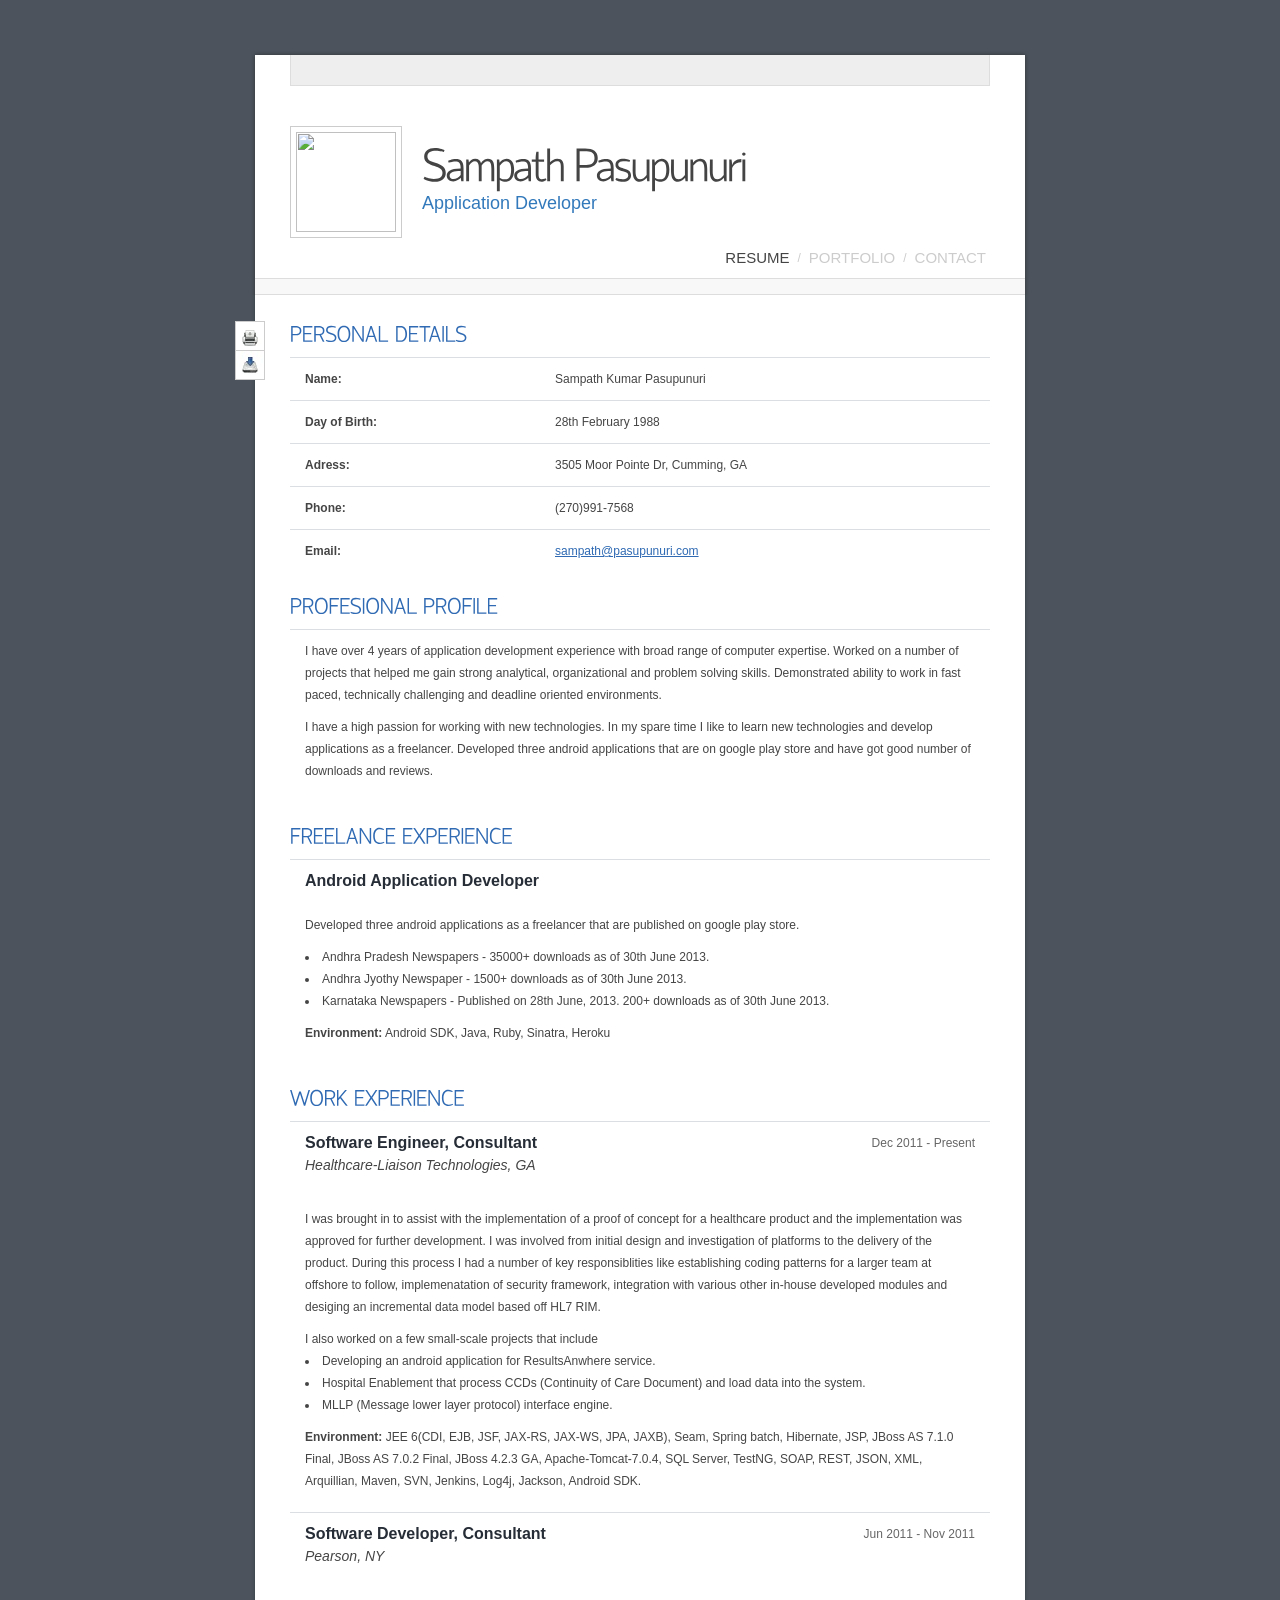
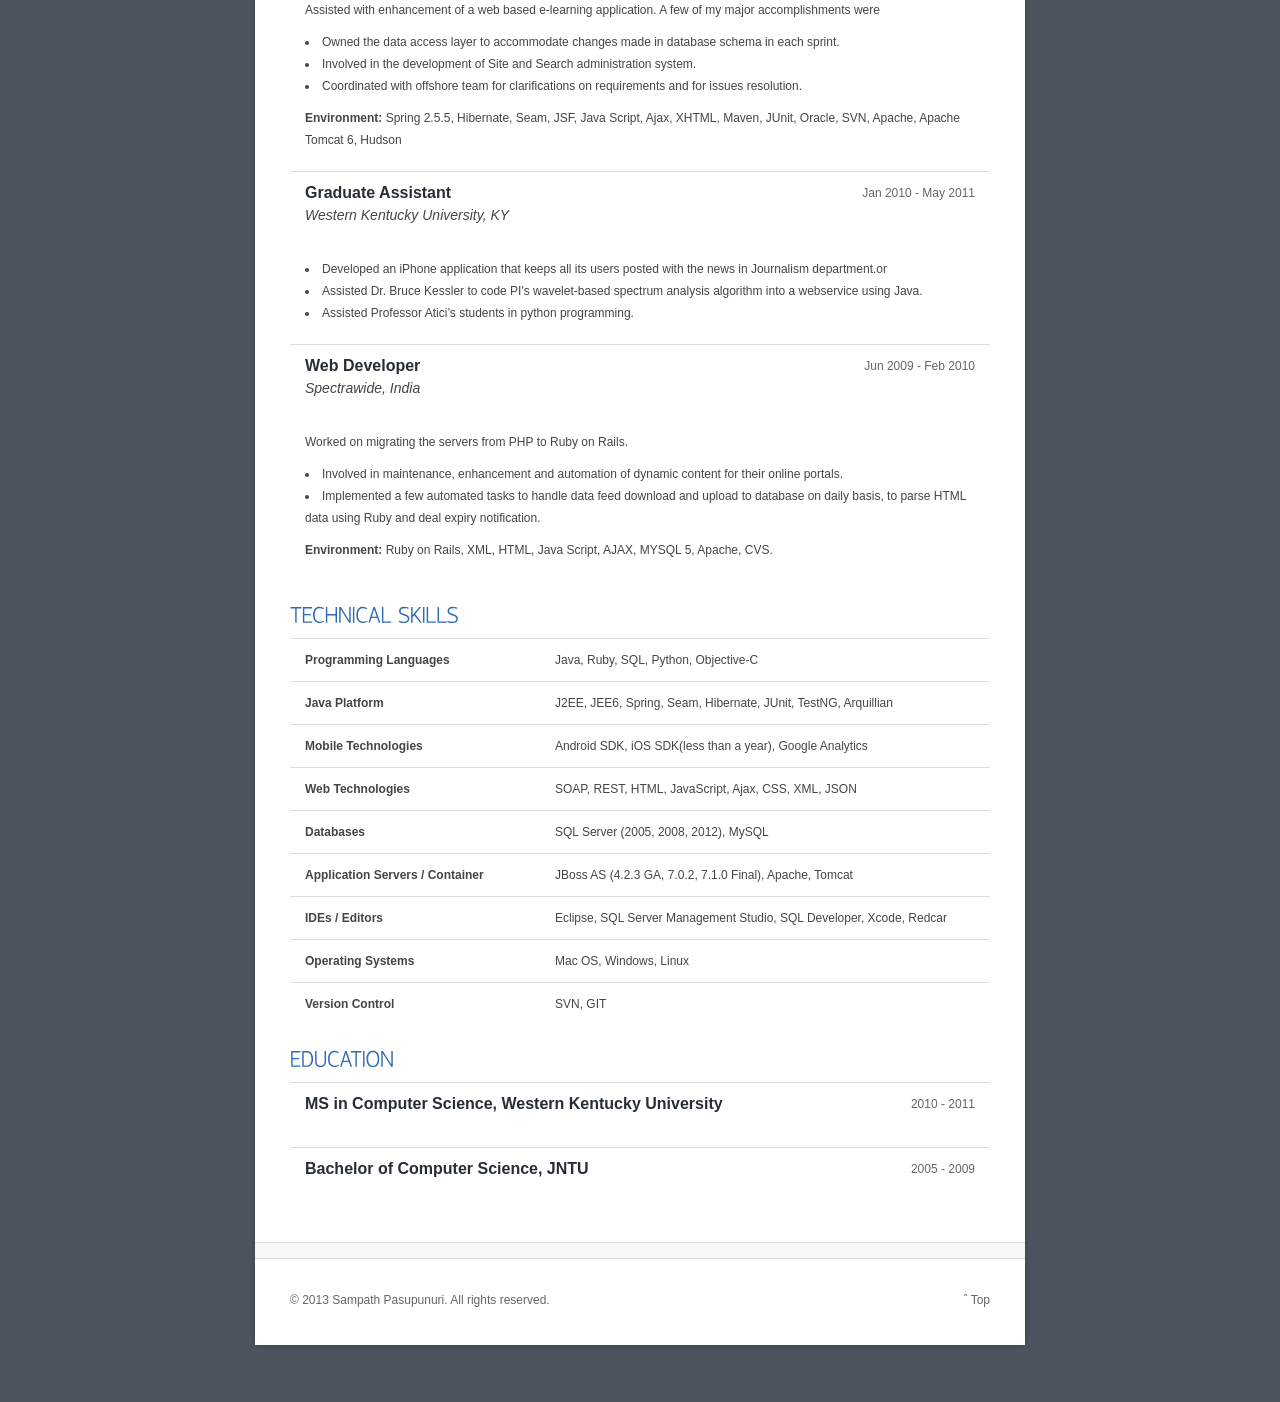
==== public/index.html @ 7085041e "init" ====
<!DOCTYPE html PUBLIC "-//W3C//DTD XHTML 1.0 Transitional//EN" "http://www.w3.org/TR/xhtml1/DTD/xhtml1-transitional.dtd">
<html xmlns="http://www.w3.org/1999/xhtml">
<head>

	<title>Sampath Pasupunuri</title>
	
	<meta http-equiv="Content-Type" content="text/html; charset=utf-8" />
	
	<meta name="description" content=" ... add description here ... " />
	<meta name="keywords" content=" ... add keywords here ... " />
	
	<meta http-equiv="X-UA-Compatible" content="IE=EmulateIE7" />
	
	<!-- //////// Favicon ////////  -->
	<link rel="shortcut icon" type="image/x-icon" href="favicon.ico"  />
	
	<!-- //////// Css StyleSheets ////////  -->
	<link href="_layout/style.css"       rel="stylesheet" type="text/css" media="all"   />
	<link href="_layout/style-print.css" rel="stylesheet" type="text/css" media="print" />
	
	<!-- //////// jQuery ////////  -->
	<script src="_layout/js/jquery-1.4.2.min.js" type="text/javascript"></script>
	
	<!-- //////// DD_belatedPNG - Png Fix for IE ////////  -->
	<!--[if IE 6 ]>
		<script type="text/javascript" src="_layout/js/DD_belatedPNG_0.0.7a-min.js"></script>
		<script type="text/javascript">
			DD_belatedPNG.fix('#header,#content,#footer');
		</script>
	<![endif]-->
	
	<!-- //////// Cufon Font Replacement ////////  -->
	<script type="text/javascript" src="_layout/js/cufon/cufon-yui.js"></script>
	<script type="text/javascript" src="_layout/js/cufon/hattori_hanzo.font.js"></script>

	<!-- //////// Tipsy - custom Tooltips ////////  -->
	<link rel="stylesheet" type="text/css" href="_layout/js/tipsy/css.tipsy.css" />
	<script type="text/javascript" src="_layout/js/tipsy/jquery.tipsy.js"></script>

	<!-- //////// PrettyPhoto ////////  -->
	<link rel="stylesheet" type="text/css" href="_layout/js/prettyphoto/css.prettyPhoto.css" />
	<script type="text/javascript" src="_layout/js/prettyphoto/jquery.prettyPhoto.js"></script>
	
	<!-- //////// Customs JS  ////////  -->	
	<script type="text/javascript">
	/* <![CDATA[ */	                                         
		$(document).ready(function(){
		
			// font replacement
			if ( ! ( $.browser.msie && ($.browser.version == 6) ) )
			{ 	
				$("h1#name").css({'font-size':'46px', 'padding-top':'20px' , 'margin-bottom':'0px' });
				Cufon.replace('#portfolio h2, h2.cv-section-name, h1#name'); // using cufon with IE6 breaks the layout in some cases
				
			}	
			
			// tooltips
			$('.tip').tipsy({gravity: 'e'});	//  apply class .tip to any <a> tag to make it's  title be displayed like a tooltip
			
			// lightbox
			$("a[rel^='prettyPhoto']").prettyPhoto({
				theme: 'light_square',
				hideflash: false, 		// Hides all the flash object on a page, set to TRUE if flash appears over prettyPhoto
				wmode: 'opaque', 		// Set the flash wmode attribute
				autoplay: true, 		// Automatically start videos: True/False
				modal: false 			// If set to true, only the close button will close the window
			});
		
		});
	/* ]]> */			
	</script> 
	
</head>
<body>
	
	<noscript>
		<link href="_layout/nojs.css" rel="stylesheet" type="text/css" media="all" />
		<div id="nojs">JavaScript seems to be Disabled! This website works best with JavaScript enabled.</div>
	</noscript>
	
	<div id="wrap">
	
		<div id="header">
			
			<div id="block-top"></div>
			
			<div id="personal-info" class="fixed">
			
				<a id="picture-of-you" href="_content/big-profile.jpg" title="Sampath" rel="prettyPhoto">
					<img src="_content/profile.png" width="100" height="100" alt="" />
				</a>
				
				<h1 id="name">Sampath Pasupunuri</h1>
				<h2 id="what-you-do">Application Developer</h2>
				
			</div><!-- end #personal-info -->
					
			<ul id="nav" class="fixed">
				<li><a href="index.html" class="active">Resume</a></li>
				<li>/</li>
				<li><a href="portfolio.html">Portfolio</a></li>
				<li>/</li>
				<li><a href="contact.html">Contact</a></li>
			</ul><!-- end #nav -->

			<div class="divider"></div>
			
		</div><!-- end #header -->
		
		<div id="content" class="fixed">
		<!-- ////////////////////////////////////////////////////////////////////////////////////// -->

			<div id="cv-1">
			
				<!-- // PERSONAL DETAILS     ////////////////////////////////////////////////////// -->
				<div class="cv-section col-1 fixed">
				
					<h2 class="cv-section-name">Personal Details</h2>
					
					<ul class="cv-section-items">
						
						<li class="cv-item">
							<span class="topic">Name:</span>         
							Sampath Kumar Pasupunuri
						</li>
						<li class="cv-item">
							<span class="topic">Day of Birth:</span>
							28th February 1988
						</li>
						<li class="cv-item">
							<span class="topic">Adress:</span>
							3505 Moor Pointe Dr, Cumming, GA
						</li>
						<li class="cv-item">
							<span class="topic">Phone:</span>
							(270)991-7568
						</li>
						<li class="cv-item">
							<span class="topic">Email:</span>
							<a href="mailto:sampath@pasupunuri.com">sampath@pasupunuri.com</a>
						</li>
							
					</ul><!-- end .cv-section-items -->

				</div><!-- end .cv-section -->
				
				<!-- // PROFESIONAL PROFILE  ////////////////////////////////////////////////////// -->
				<div class="cv-section col-1 fixed">
				
					<h2 class="cv-section-name">Profesional Profile</h2>
					
					<ul class="cv-section-items">
					
						<li class="cv-item">
							<p>I have over 4 years of application development experience with broad range of computer expertise. 
							Worked on a number of projects that helped me gain strong analytical, organizational and problem solving skills.
							Demonstrated ability to work in fast paced, technically challenging and deadline oriented environments.
							</p>
							<p>I have a high passion for working with new technologies. In my spare time I like to learn new technologies and develop applications as a freelancer.
							Developed three android applications that are on google play store and have got good number of downloads and reviews.</p>
						</li>
						
					</ul><!-- end .cv-section-items -->

				</div><!-- end .cv-section -->
				
				<div class="cv-section col-1 fixed">
				
					<h2 class="cv-section-name">Freelance Experience</h2>
					
					<ul class="cv-section-items">
					<li class="cv-item">
					<h2>Android Application Developer</h2>
					<br />
					<p>
					Developed three android applications as a freelancer that are published on google play store.
					</p>
					<ul>
						<li>Andhra Pradesh Newspapers - 35000+ downloads as of 30th June 2013.</li>
						<li>Andhra Jyothy Newspaper - 1500+ downloads as of 30th June 2013.</li>
						<li>Karnataka Newspapers - Published on 28th June, 2013. 200+ downloads as of 30th June 2013.</li>
					</ul>
					<p>
							<b>Environment:</b> Android SDK, Java, Ruby, Sinatra, Heroku
							</p>	
					</li>
					</ul>
				</div>
				
				<!-- // WORK EXPERIENCE      ////////////////////////////////////////////////////// -->
				<div class="cv-section col-1 fixed">
				
					<h2 class="cv-section-name">Work Experience</h2>
					
					<ul class="cv-section-items">
					
						<li class="cv-item">
							<h4>Dec 2011 - Present</h4>
							<h2>Software Engineer, Consultant</h2>
							<h3>Healthcare-Liaison Technologies, GA</h3>
							<br />
							<p>I was brought in to assist with the implementation of a proof of concept for a healthcare product and the implementation was approved for
							further development. I was involved from initial design and investigation of platforms to the delivery of the product. During this process I had a number of key
							responsiblities like establishing coding patterns for a larger team at offshore to follow, implemenatation of security framework,
							integration with various other in-house developed modules and desiging an incremental data model based off HL7 RIM.
							</p>
							
							I also worked on a few small-scale projects that include  
							<ul>
								<li>Developing an android application for ResultsAnwhere service.</li>
								<li>Hospital Enablement	that process CCDs (Continuity of Care Document) and load data into the system.</li>
								<li>MLLP (Message lower layer protocol) interface engine.</li>
							</ul> 
							<p>
							<b>Environment:</b> JEE 6(CDI, EJB, JSF, JAX-RS, JAX-WS, JPA, JAXB), Seam, Spring batch, 
							Hibernate, JSP, JBoss AS 7.1.0 Final, JBoss AS 7.0.2 Final, JBoss 4.2.3 GA, Apache-Tomcat-7.0.4, SQL Server, TestNG, SOAP, REST, JSON, XML, Arquillian, 
							Maven, SVN, Jenkins, Log4j, Jackson, Android SDK.
							</p>
						</li>
						<li class="cv-item">
							<h4>Jun 2011 - Nov 2011</h4>
							<h2>Software Developer, Consultant</h2>
							<h3>Pearson, NY</h3>
							<br />
							<p>Assisted with enhancement of a web based e-learning application. A few of my major accomplishments were</p>
							<ul>
								<li>Owned the data access layer to accommodate changes made in database schema in each sprint.</li>
								<li>Involved in the development of Site and Search administration system. </li>
								<li>Coordinated with offshore team for clarifications on requirements and for issues resolution.</li>
							</ul>
							<p>
							<b>Environment:</b> Spring 2.5.5, Hibernate, Seam, JSF, Java Script, Ajax, XHTML, Maven, JUnit, Oracle, SVN, Apache, Apache Tomcat 6, Hudson
							</p>
						</li>
						
						<li class="cv-item">
							<h4>Jan 2010 - May 2011</h4>
							<h2>Graduate Assistant</h2>
							<h3>Western Kentucky University, KY</h3>
							<br />
							<ul>
								<li>Developed an iPhone application that keeps all its users posted with the news in Journalism department.or</li>
								<li>Assisted Dr. Bruce Kessler to code PI's wavelet-based spectrum analysis algorithm into a webservice using Java.</li>
								<li>Assisted Professor Atici’s students in python programming.</li>
							</ul>
						</li>
						
						<li class="cv-item">
							<h4>Jun 2009 - Feb 2010</h4>
							<h2>Web Developer</h2>
							<h3>Spectrawide, India</h3>
							<br />
							<p>Worked on migrating the servers from PHP to Ruby on Rails.</p>
							<ul>
								<li>Involved in maintenance, enhancement and automation of dynamic content for their online portals.</li>
								<li>Implemented a few automated tasks to handle data feed download and upload to database on daily basis, to
								parse HTML data using Ruby and deal expiry notification.</li>
							</ul>
							<p><b>Environment:</b> Ruby on Rails, XML, HTML, Java Script, AJAX, MYSQL 5, Apache, CVS.</p>
						</li>
						
					</ul><!-- end .cv-section-items -->
				
				</div><!-- end .cv-section -->
			
				<!-- // TECHNICAL SKILLS     ////////////////////////////////////////////////////// -->
				<div class="cv-section col-1 fixed">
				
					<h2 class="cv-section-name"> Technical Skills</h2>
					
					<ul class="cv-section-items">
						
						<li class="cv-item"> 
							<span class="topic">Programming Languages</span>        
							Java, Ruby, SQL, Python, Objective-C
						</li>
						<li class="cv-item"> 
							<span class="topic">Java Platform</span>         
							J2EE, JEE6, Spring, Seam, Hibernate, JUnit, TestNG, Arquillian							
						</li>
						<li class="cv-item"> 
							<span class="topic">Mobile Technologies</span>
							Android SDK, iOS SDK(less than a year), Google Analytics
						</li>
						<li class="cv-item"> 
							<span class="topic">Web Technologies</span>
							SOAP, REST, HTML, JavaScript, Ajax, CSS, XML, JSON 
						</li>
						<li class="cv-item"> 
							<span class="topic">Databases</span>         
							SQL Server (2005, 2008, 2012), MySQL							
						</li>
						<li class="cv-item"> 
							<span class="topic">Application Servers / Container</span>         
							JBoss AS (4.2.3 GA, 7.0.2, 7.1.0 Final), Apache, Tomcat							
						</li>
						<li class="cv-item">
							<span class="topic">IDEs / Editors</span>
							Eclipse, SQL Server Management Studio, SQL Developer, Xcode, Redcar
						</li>
						<li class="cv-item"> 
							<span class="topic">Operating Systems</span>         
							Mac OS, Windows, Linux							
						</li>
						<li class="cv-item"> 
							<span class="topic">Version Control</span> 
							SVN, GIT
						</li>
						
					</ul><!-- end .cv-section-items -->
	
				</div><!-- end .cv-section -->
				
				<!-- // EDUCATION            ////////////////////////////////////////////////////// -->
				<div class="cv-section last col-1 fixed">
				
					<h2 class="cv-section-name">Education</h2>
					
					<ul class="cv-section-items">
					
						<li class="cv-item">
							<h4>2010 - 2011</h4>
							<h2>MS in Computer Science, Western Kentucky University</h2>
							<br />
							
						</li>
						<li class="cv-item">
							<h4>2005 - 2009</h4>
							<h2>Bachelor of Computer Science, JNTU</h2>
							<br />
							
						</li>
						
					</ul><!-- end .cv-section-items -->
				
				</div><!-- end .cv-section -->

			</div><!-- end #cv-1 -->	
			
		<!-- ////////////////////////////////////////////////////////////////////////////////////// -->	
		</div><!-- end #content -->
		
		<div id="footer" class="fixed">
			
			<div class="divider2"></div>
			
			<p id="copyright">&copy; 2013 Sampath Pasupunuri. All rights reserved.</p>
			<a href="#" id="top">&#710; Top</a>
			
		</div><!-- end #footer -->
		
		<a href="javascript:window.print()" id="print" title="Print CV" class="tip">Print CV</a>
		<a href="#" id="download" title="Download CV" class="tip">Download CV</a>
	
	</div><!-- end #wrap -->
	
	<script type="text/javascript"> Cufon.now(); </script>

	<!-- analytics code here -->

</body>
</html>
---- public/_layout/style.css ----
/* 
	General Stylesheet
*/

/* =RESET
=------------------------------------*/
html,body,div,span,applet,object,iframe,h1,h2,h3,h4,h5,h6,p,blockquote,pre,a,abbr,acronym,address,big,cite,code,del,dfn,em,font,img,ins,kbd,q,s,samp,small,strike,strong,sub,sup,tt,var,dl,dt,dd,ol,ul,li,fieldset,form,label,legend,table,caption,tbody,tfoot,thead,tr,th,td{margin:0;padding:0;border:0;outline:0;font-weight:inherit;font-style:inherit;font-size:100%;font-family:inherit;vertical-align:baseline}:focus{outline:0}body{line-height:1;color:black;background:white}ol,ul{list-style:none}table{border-collapse:separate;border-spacing:0}caption,th,td{text-align:left;font-weight:normal}blockquote:before,blockquote:after,q:before,q:after{content:""}blockquote,q{quotes:""""}

/* =GENERAL
--------------------- */

body{
	
	background-color:#4C535C;
	
	/* Other Background Options
	
	background:#D1D1D1 url(images/bg-body.jpg) repeat top left;
	background:#D1D1D1 url(images/bg-body-2.jpg) repeat top left;
	background-color:#4C535C;
	background-color:#999999;
	background-color:#393939;
	background-color:#5a5a5a;
	
	*/
		
	color:#454545;
	font:12px Arial, Helvetica, sans-serif;
	line-height:22px;
	padding:50px 0;
}

	a{ color:#2F6AB3; } 
	a:hover{ color:#2E4E69; }
	
	strong{ font-weight:700; }
	em{ font-style:italic; }
	
	/* Clear Fix Hack - add  class="fixed"  to div's that have floated elements in them */
	.fixed:after{content:"."; display:block; height:0; clear:both; visibility:hidden;}
		.fixed{display:block;}
		/*  \*/
		.fixed{min-height:1%;}
		* html .fixed{height:1%;}
	
	.clear{ clear:both; }
	.block{ display:block; }
	
	.float-left{ float:left; }
	.float-right{ float:right; }
	
	.img-align-left{ margin:5px 10px 0 0; }
	.img-align-right{ margin:5px 0 0 10px; }
	
	.text-align-right{   text-align:right;   }
	.text-align-center{  text-align:center;  }
	.text-align-justify{ text-align:justify; }
	
	.col-1{ width:700px; }
	.col-2{ width:460px; }
	.col-3{ width:220px; }
	.portfolio-col-2{width:211px;}
	.portfolio-col-3{width:469px;}
	
	.divider, .divider2	{ height:15px; margin-left:-35px; margin-right:-35px; border-top:1px solid #ddd; border-bottom:1px solid #ddd; background-color:#F8F8F8; }
	 
		.divider{ clear:both;}
		.divider2{ margin-bottom:30px; }
	
	.padded-right{ padding-right:20px; }
		
		
/* =LAYOUT
----------------------------------*/

#wrap{ width:780px; margin:0 auto; z-index:100; position:relative;  }

	#header{ background:url(images/bg-header.png) no-repeat top left; padding:5px 40px 0px 40px; }
	
		#block-top{ background-color:#eee; border:1px solid #ddd; border-top:none; height:30px; margin-bottom:40px;}

		#personal-info{ }
			
			#picture-of-you{ float:left; display:block; border:1px solid #ccc; padding:5px; margin-right:20px; }
			#picture-of-you img{ margin:0; padding:0; border:none;  }
			
			#name{ font-size:40px; font-weight:bold; padding-top:30px; letter-spacing:-2px; color:#444444; margin-bottom:20px; }
			#what-you-do{ font-size:18px; font-weight:normal; color:#3279BB; }
		
		ul#nav{ list-style:none; float:right; }
			
			ul#nav li{ display:inline; float:left; padding:9px 4px; float:left; color:#ccc; }
			ul#nav li a{ font-size:15px; text-transform:uppercase; text-decoration:none; color:#ccc; }
			ul#nav li a:hover{ color:#444; }
			ul#nav li a.active{ color:#444; }
			
	#content{ background:url(images/bg-content.png) repeat-y top left; padding:30px 40px 30px 40px; }
		
	#footer{ background:url(images/bg-footer.png) no-repeat bottom left; padding:0px 40px 30px 40px; height:80px;  }
		
		#copyright{ color:#666; float:left; }
		#top{ color:#666; float:right; text-decoration:none; }


/* =CV
----------------------------------*/

	.cv-section{ margin-bottom:25px; }
		.last{ margin-bottom:0px; }
		
		li.cv-item  p{ margin-bottom:10px; }
		li.cv-item ul{ list-style:inside; padding-bottom:10px; list-style-type:disc; }
		li.cv-item ol{ list-style:inside; list-style-type:decimal; padding-bottom:10px; }
	
		h2.cv-section-name{ text-transform:uppercase; font-size:22px; padding-bottom:10px; color:#2F6AB3;  }
		ul.cv-section-items{ list-style:outside; list-style-type:none;  }
		
		ul.cv-section-items li.cv-item{ border-top:1px solid #DBDEE2; padding:10px 15px; }
		
			ul.cv-section-items li.cv-item h4{ font-size:12px; float:right; font-weight:normal; color:#666; }
			ul.cv-section-items li.cv-item h2{ font-size:16px; font-weight:bold; color:#272D36; }
			ul.cv-section-items li.cv-item h3{ font-size:14px; font-style:italic; padding-bottom:10px; font-weight:normal;}
			
			ul.cv-section-items li span.topic{ font-weight:bold; display:block; float:left; width:250px;  }
			ul.cv-section-items li span.skills{ display: block; width:550px;  padding-left: 30px;  }
			
			ul.cv-section-items li span.level{ width:140px; display:block; float:left; }
					
					ul.cv-section-items li span.l-1{ text-indent:-9999px; background:#ffffff url(images/level-1.jpg) no-repeat top left; }
					ul.cv-section-items li span.l-2{ text-indent:-9999px; background:#ffffff url(images/level-2.jpg) no-repeat top left; }
					ul.cv-section-items li span.l-3{ text-indent:-9999px; background:#ffffff url(images/level-3.jpg) no-repeat top left; }
					ul.cv-section-items li span.l-4{ text-indent:-9999px; background:#ffffff url(images/level-4.jpg) no-repeat top left; }
					ul.cv-section-items li span.l-5{ text-indent:-9999px; background:#ffffff url(images/level-5.jpg) no-repeat top left; }
					ul.cv-section-items li span.l-6{ text-indent:-9999px; background:#ffffff url(images/level-6.jpg) no-repeat top left; }
					ul.cv-section-items li span.l-7{ text-indent:-9999px; background:#ffffff url(images/level-7.jpg) no-repeat top left; }			
			
	#cv-1{}
			
		#cv-1 ul.cv-section-items li span.level{ margin-right:20px; }
		
	#cv-2{}
				
		#cv-2 h2.cv-section-name{ border-top:3px solid #DBDEE2; width:150px; float:left; padding-top:15px; }	
		#cv-2 ul.cv-section-items{ margin-top:1px; width:550px; float:right; }
		#cv-2 ul.cv-section-items li span.level{ margin-right:10px; margin-bottom:10px; }
						
		#cv-2 #technical-skills ul.cv-section-items li span.topic{ width:370px; }
					
	#cv-3{}
		
		#cv-3 h2.cv-section-name{ padding-top:15px; border-top:6px solid #DBDEE2; }	
		#cv-3 ul.cv-section-items li.cv-item{ padding:10px 1px;}
		#cv-3 ul.cv-section-items li.cv-item h4{ float:left; width:150px; }
		#cv-3 ul.cv-section-items li span.topic{ width:150px; }
		#cv-3 ul.cv-section-items li span.level{ margin-right:10px;}
		
		#cv-3 ul.cv-section-items li.cv-item .cv-item-content{ float:right; width:540px; }
		#cv-3 #technical-skills ul.cv-section-items li span.topic{ float:none; width:540px; font-size:16px; }

					
/* =PORTFOLIO
----------------------------------*/
	
	h2.title{ color:#2F6AB3; font-size:24px; padding-bottom:10px; text-transform:uppercase; }
		
	#portfolio{ border-top:1px solid #DBDEE2; padding-top:30px; }
	
		#portfolio h2{ font-size:24px; color:#2F6AB3; margin-bottom:10px; }
		#portfolio  p{ margin-bottom:10px; }
		#portfolio ul{ list-style: disc; padding-bottom:10px; list-style-type: disc; list-style-position:inside; }
		#portfolio ol{ list-style: decimal; list-style-type:decimal; padding-bottom:10px; list-style-position:inside; }
		
		#portfolio .portfolio-item{ margin-bottom:30px;}
		#portfolio .portfolio-item img{ cursor:pointer; } /* fix - IE7 didn't display cursor even though it is clickable because of the border inset plugin */
			
		#portfolio a.bordered{ border:1px solid #e1e1e1; padding:1px; display:block; }
			
		#portfolio a.read-more{ border:1px solid #e1e1e1; background-color:#fdfdfd; padding:4px 9px; display:block; float:left; text-decoration:none; }
		#portfolio a.read-more:hover{ text-decoration:underline; }
		
		#portfolio .portfolio-pagination{ }
		
			#portfolio .portfolio-pagination ul{ list-style:none; }
			#portfolio .portfolio-pagination ul li{ display:inline; }
			#portfolio .portfolio-pagination ul li a{ display:block; float:left; padding:4px 9px; margin-right:7px; border:1px solid #DBDEE2;
			 										  background-color:#fdfdfd; text-decoration:none; }
			#portfolio .portfolio-pagination ul li a:hover, #portfolio .portfolio-pagination ul li a.active{ background-color:#f2f2f2; text-decoration:underline; }
					
					
/* =CONTACT
----------------------------------*/
	
	#contact{ border-top:1px solid #DBDEE2; padding-top:30px; margin-bottom:40px; }
	
	#social{ width:208px; padding:5px 5px 15px 5px ; border:1px solid #ccc; background:#f4f4f4 url(images/bg-tweet.jpg) no-repeat bottom left; }
		
		ul#social-media{ list-style:none; height:26px; margin-top:20px; }
			
			ul#social-media li{ display:inline; }
			ul#social-media li a{ display:block; float:left; padding-top:3px; margin-left:5px;}
			ul#social-media li a.last{ margin-right:0px; }	
		
	#contact-form{ margin-top:20px; }
	
		#contact-form p{clear:both;margin-bottom:10px;}
		#contact-form input,textarea{background-color:#fff;border:1px solid #ccc;color:#515151;padding:5px;width:300px;}
		#contact-form textarea{height:100px;width:350px;}
		#btn{ width:80px; }
			
	#formstatus{font-weight:700; font-size:12px; line-height:10px; }
		
		.formstatuserror{color:#FF0000;}
		.formstatusok{color:#0C3;}	
		
												
/* =OTHER
----------------------------------*/
	
	/* Print and Download Buttons */
	a#print{ background:#ffffff url(images/bg-print.jpg) no-repeat top center; border:1px solid #ccc; display:block; height:24px; padding:2px; 
			 position:absolute; right:765px; text-indent:-9999px; top:271px; width:24px; z-index:110; }
	
	a#download{ background:#ffffff url(images/bg-download.jpg) no-repeat top center; border:1px solid #ccc; display:block; height:24px; padding:2px;
				position:absolute; right:765px; text-indent:-9999px; top:300px; width:24px; z-index:111; }
	
		a#print:hover, a#download:hover{ padding-right:12px; }

	/* no javascript support */
	
	#nojs{ padding:10px; background-color:#AE0000; text-align:center; font-weight:bold; color:#fff; margin-top:-50px; margin-bottom:50px; }
---- public/_layout/style-print.css ----
/* 
	Print Stylesheet
*/
 
	#wrap{ width: 100%; margin: 10px; float: none; }
	#header, #footer, a#print, a#download{ display:none; }

	#content{ padding:0; }
	
	.col-1{ width: 100%; }
	
	h2.cv-section-name{ font-size:16px; font-weight:bold; border-bottom:none; }
	
	ul.cv-section-items li.cv-item h4{ margin-right:10px; }
	
	ul.cv-section-items li span.l-1,
	ul.cv-section-items li span.l-2,
	ul.cv-section-items li span.l-3,
	ul.cv-section-items li span.l-4,
	ul.cv-section-items li span.l-5,
	ul.cv-section-items li span.l-6,
	ul.cv-section-items li span.l-7{ text-indent:0px; background:none; }

	cv-2{}
	
		#cv-2 h2.cv-section-name{ float:none; width:100%; border-top:none; }
		#cv-2 ul.cv-section-items{ float:none; width:100%; }
		#cv-2 #technical-skills ul.cv-section-items li span.topic{ width:150px; }
	
	cv-3{}
	
		#cv-3 h2.cv-section-name{ float:none; width:100%; border-top:none; }
		#cv-3 ul.cv-section-items li.cv-item h4{ float:none; width:100%; }
		#cv-3 ul.cv-section-items li.cv-item .cv-item-content{ float:none; width:100%; }
		#cv-3 #technical-skills ul.cv-section-items li span.topic{ float:none; width:100%; }
		#cv-3 ul.cv-section-items li span.level{ float:none; width:100%; }
		
	/* In IE for some reason it printed the tooltip as well when pressing the print button
	   on the page. Below is the fix for this. */
		
	.tipsy{ display:none; margin-left:-9999px; padding:0; background:none; }
	.tipsy-inner{ display:none; padding:0; background:none; border:none; }
	.tipsy-north, .tipsy-south, .tipsy-east, .tipsy-west{ display:none; background:none; }
---- public/_layout/js/tipsy/css.tipsy.css ----
/**
 *
 * Css for Tipsy - a jQuery for creating a Facebook-like tooltips effect based on an anchor tag's title attribute.
 * Author:  Jason Frame
 * URL: http://onehackoranother.com/projects/jquery/tipsy/
 *
 * Licensed under the MIT License
 *
**/

.tipsy{background-repeat:no-repeat; filter:alpha(opacity=80); font-size:10px; line-height:15px; opacity:0.8; padding:5px; }
.tipsy-inner{-moz-border-radius:5px; -webkit-border-radius:5px; background-color:#000; border:1px solid #000; color:#fff; padding:5px; text-align:center; }

	.tipsy-north{background-image:url(tipsy-north.gif); background-position:top center; }
	.tipsy-south{background-image:url(tipsy-south.gif); background-position:bottom center; }
	.tipsy-east{background-image:url(tipsy-east.gif); background-position:right center; }
	.tipsy-west{background-image:url(tipsy-west.gif); background-position:left center; }
---- public/_layout/js/prettyphoto/css.prettyPhoto.css ----
/**
 *
 * PrettyPhoto CSS
 * Version: 2.5.6
 *
 * Author:  Stephane Caron
 * URL: http://www.no-margin-for-errors.com/projects/prettyphoto-jquery-lightbox-clone/
 *
 * Licensed under Creative Commons Attribution 2.5.
 *
**/

 div.light_rounded .pp_top .pp_left{background: url(light_rounded/sprite.png) -88px -53px no-repeat;}div.light_rounded .pp_top .pp_middle{background:#fff;}div.light_rounded .pp_top .pp_right{background: url(light_rounded/sprite.png) -110px -53px no-repeat;}div.light_rounded .pp_content .ppt{color:#000;}div.light_rounded .pp_content_container .pp_left,div.light_rounded .pp_content_container .pp_right{background:#fff;}div.light_rounded .pp_content{background-color:#fff;}div.light_rounded .pp_next:hover{background: url(light_rounded/btnNext.png) center right no-repeat;cursor: pointer;}div.light_rounded .pp_previous:hover{background: url(light_rounded/btnPrevious.png) center left no-repeat;cursor: pointer;}div.light_rounded .pp_expand{background: url(light_rounded/sprite.png) -31px -26px no-repeat;cursor: pointer;}div.light_rounded .pp_expand:hover{background: url(light_rounded/sprite.png) -31px -47px no-repeat;cursor: pointer;}div.light_rounded .pp_contract{background: url(light_rounded/sprite.png) 0 -26px no-repeat;cursor: pointer;}div.light_rounded .pp_contract:hover{background: url(light_rounded/sprite.png) 0 -47px no-repeat;cursor: pointer;}div.light_rounded .pp_close{width:75px;height:22px;background: url(light_rounded/sprite.png) -1px -1px no-repeat;cursor: pointer;}div.light_rounded #pp_full_res .pp_inline{color:#000;}div.light_rounded .pp_arrow_previous{background: url(light_rounded/sprite.png) 0 -71px no-repeat;}div.light_rounded .pp_arrow_previous.disabled{background-position:0 -87px;cursor:default;}div.light_rounded .pp_arrow_next{background: url(light_rounded/sprite.png) -22px -71px no-repeat;}div.light_rounded .pp_arrow_next.disabled{background-position: -22px -87px;cursor:default;}div.light_rounded .pp_bottom .pp_left{background: url(light_rounded/sprite.png) -88px -80px no-repeat;}div.light_rounded .pp_bottom .pp_middle{background:#fff;}div.light_rounded .pp_bottom .pp_right{background: url(light_rounded/sprite.png) -110px -80px no-repeat;}div.light_rounded .pp_loaderIcon{background: url(light_rounded/loader.gif) center center no-repeat;}div.dark_rounded .pp_top .pp_left{background: url(dark_rounded/sprite.png) -88px -53px no-repeat;}div.dark_rounded .pp_top .pp_middle{background: url(dark_rounded/contentPattern.png) top left repeat;}div.dark_rounded .pp_top .pp_right{background: url(dark_rounded/sprite.png) -110px -53px no-repeat;}div.dark_rounded .pp_content_container .pp_left{background: url(dark_rounded/contentPattern.png) top left repeat-y;}div.dark_rounded .pp_content_container .pp_right{background: url(dark_rounded/contentPattern.png) top right repeat-y;}div.dark_rounded .pp_content{background: url(dark_rounded/contentPattern.png) top left repeat;}div.dark_rounded .pp_next:hover{background: url(dark_rounded/btnNext.png) center right no-repeat;cursor: pointer;}div.dark_rounded .pp_previous:hover{background: url(dark_rounded/btnPrevious.png) center left no-repeat;cursor: pointer;}div.dark_rounded .pp_expand{background: url(dark_rounded/sprite.png) -31px -26px no-repeat;cursor: pointer;}div.dark_rounded .pp_expand:hover{background: url(dark_rounded/sprite.png) -31px -47px no-repeat;cursor: pointer;}div.dark_rounded .pp_contract{background: url(dark_rounded/sprite.png) 0 -26px no-repeat;cursor: pointer;}div.dark_rounded .pp_contract:hover{background: url(dark_rounded/sprite.png) 0 -47px no-repeat;cursor: pointer;}div.dark_rounded .pp_close{width:75px;height:22px;background: url(dark_rounded/sprite.png) -1px -1px no-repeat;cursor: pointer;}div.dark_rounded .currentTextHolder{color:#c4c4c4;}div.dark_rounded .pp_description{color:#fff;}div.dark_rounded #pp_full_res .pp_inline{color:#fff;}div.dark_rounded .pp_arrow_previous{background: url(dark_rounded/sprite.png) 0 -71px no-repeat;}div.dark_rounded .pp_arrow_previous.disabled{background-position:0 -87px;cursor:default;}div.dark_rounded .pp_arrow_next{background: url(dark_rounded/sprite.png) -22px -71px no-repeat;}div.dark_rounded .pp_arrow_next.disabled{background-position: -22px -87px;cursor:default;}div.dark_rounded .pp_bottom .pp_left{background: url(dark_rounded/sprite.png) -88px -80px no-repeat;}div.dark_rounded .pp_bottom .pp_middle{background: url(dark_rounded/contentPattern.png) top left repeat;}div.dark_rounded .pp_bottom .pp_right{background: url(dark_rounded/sprite.png) -110px -80px no-repeat;}div.dark_rounded .pp_loaderIcon{background: url(dark_rounded/loader.gif) center center no-repeat;}div.dark_square .pp_left ,div.dark_square .pp_middle,div.dark_square .pp_right,div.dark_square .pp_content{background: url(dark_square/contentPattern.png) top left repeat;}div.dark_square .currentTextHolder{color:#c4c4c4;}div.dark_square .pp_description{color:#fff;}div.dark_square .pp_loaderIcon{background: url(dark_rounded/loader.gif) center center no-repeat;}div.dark_square .pp_content_container .pp_left{background: url(dark_rounded/contentPattern.png) top left repeat-y;}div.dark_square .pp_content_container .pp_right{background: url(dark_rounded/contentPattern.png) top right repeat-y;}div.dark_square .pp_expand{background: url(dark_square/sprite.png) -31px -26px no-repeat;cursor: pointer;}div.dark_square .pp_expand:hover{background: url(dark_square/sprite.png) -31px -47px no-repeat;cursor: pointer;}div.dark_square .pp_contract{background: url(dark_square/sprite.png) 0 -26px no-repeat;cursor: pointer;}div.dark_square .pp_contract:hover{background: url(dark_square/sprite.png) 0 -47px no-repeat;cursor: pointer;}div.dark_square .pp_close{width:75px;height:22px;background: url(dark_square/sprite.png) -1px -1px no-repeat;cursor: pointer;}div.dark_square #pp_full_res .pp_inline{color:#fff;}div.dark_square .pp_arrow_previous{background: url(dark_square/sprite.png) 0 -71px no-repeat;}div.dark_square .pp_arrow_previous.disabled{background-position:0 -87px;cursor:default;}div.dark_square .pp_arrow_next{background: url(dark_square/sprite.png) -22px -71px no-repeat;}div.dark_square .pp_arrow_next.disabled{background-position: -22px -87px;cursor:default;}div.dark_square .pp_next:hover{background: url(dark_square/btnNext.png) center right no-repeat;cursor: pointer;}div.dark_square .pp_previous:hover{background: url(dark_square/btnPrevious.png) center left no-repeat;cursor: pointer;}div.light_square .pp_left ,div.light_square .pp_middle,div.light_square .pp_right,div.light_square .pp_content{background:#fff;}div.light_square .pp_content .ppt{color:#000;}div.light_square .pp_expand{background: url(light_square/sprite.png) -31px -26px no-repeat;cursor: pointer;}div.light_square .pp_expand:hover{background: url(light_square/sprite.png) -31px -47px no-repeat;cursor: pointer;}div.light_square .pp_contract{background: url(light_square/sprite.png) 0 -26px no-repeat;cursor: pointer;}div.light_square .pp_contract:hover{background: url(light_square/sprite.png) 0 -47px no-repeat;cursor: pointer;}div.light_square .pp_close{width:75px;height:22px;background: url(light_square/sprite.png) -1px -1px no-repeat;cursor: pointer;}div.light_square #pp_full_res .pp_inline{color:#000;}div.light_square .pp_arrow_previous{background: url(light_square/sprite.png) 0 -71px no-repeat;}div.light_square .pp_arrow_previous.disabled{background-position:0 -87px;cursor:default;}div.light_square .pp_arrow_next{background: url(light_square/sprite.png) -22px -71px no-repeat;}div.light_square .pp_arrow_next.disabled{background-position: -22px -87px;cursor:default;}div.light_square .pp_next:hover{background: url(light_square/btnNext.png) center right no-repeat;cursor: pointer;}div.light_square .pp_previous:hover{background: url(light_square/btnPrevious.png) center left no-repeat;cursor: pointer;}div.facebook .pp_top .pp_left{background: url(facebook/sprite.png) -88px -53px no-repeat;}div.facebook .pp_top .pp_middle{background: url(facebook/contentPatternTop.png) top left repeat-x;}div.facebook .pp_top .pp_right{background: url(facebook/sprite.png) -110px -53px no-repeat;}div.facebook .pp_content .ppt{color:#000;}div.facebook .pp_content_container .pp_left{background: url(facebook/contentPatternLeft.png) top left repeat-y;}div.facebook .pp_content_container .pp_right{background: url(facebook/contentPatternRight.png) top right repeat-y;}div.facebook .pp_content{background:#fff;}div.facebook .pp_expand{background: url(facebook/sprite.png) -31px -26px no-repeat;cursor: pointer;}div.facebook .pp_expand:hover{background: url(facebook/sprite.png) -31px -47px no-repeat;cursor: pointer;}div.facebook .pp_contract{background: url(facebook/sprite.png) 0 -26px no-repeat;cursor: pointer;}div.facebook .pp_contract:hover{background: url(facebook/sprite.png) 0 -47px no-repeat;cursor: pointer;}div.facebook .pp_close{width:22px;height:22px;background: url(facebook/sprite.png) -1px -1px no-repeat;cursor: pointer;}div.facebook #pp_full_res .pp_inline{color:#000;}div.facebook .pp_loaderIcon{background: url(facebook/loader.gif) center center no-repeat;}div.facebook .pp_nav .pp_arrow_previous{background: url(facebook/sprite.png) 0 -71px no-repeat;height:22px;margin-top:0;width:22px;}div.facebook .pp_arrow_previous.disabled{background-position:0 -96px;cursor:default;}div.facebook .pp_nav .pp_arrow_next{background: url(facebook/sprite.png) -32px -71px no-repeat;height:22px;margin-top:0;width:22px;}div.facebook .pp_arrow_next.disabled{background-position: -32px -96px;cursor:default;}div.facebook .pp_nav{margin-top:0;}div.facebook .pp_nav p{font-size:15px;padding:0 3px 0 4px;}div.facebook .pp_next:hover{background: url(facebook/btnNext.png) center right no-repeat;cursor: pointer;}div.facebook .pp_previous:hover{background: url(facebook/btnPrevious.png) center left no-repeat;cursor: pointer;}div.facebook .pp_bottom .pp_left{background: url(facebook/sprite.png) -88px -80px no-repeat;}div.facebook .pp_bottom .pp_middle{background: url(facebook/contentPatternBottom.png) top left repeat-x;}div.facebook .pp_bottom .pp_right{background: url(facebook/sprite.png) -110px -80px no-repeat;}div.pp_pic_holder a:focus{outline:none;}div.pp_overlay{background:#000;display: none;left:0;position:absolute;top:0;width:100%;z-index:9500;}div.pp_pic_holder{display: none;position:absolute;width:100px;z-index:10000;}.pp_top{height:20px;position: relative;}* html .pp_top{padding:0 20px;}.pp_top .pp_left{height:20px;left:0;position:absolute;width:20px;}.pp_top .pp_middle{height:20px;left:20px;position:absolute;right:20px;}* html .pp_top .pp_middle{left:0;position: static;}.pp_top .pp_right{height:20px;left:auto;position:absolute;right:0;top:0;width:20px;}.pp_content{height:40px;}.pp_content .ppt{left:auto;margin-bottom:5px;position: relative;top:auto;}.pp_fade{display: none;}.pp_content_container{position: relative;text-align: left;width:100%;}.pp_content_container .pp_left{padding-left:20px;}.pp_content_container .pp_right{padding-right:20px;}.pp_content_container .pp_details{margin:10px 0 2px 0;}.pp_description{display: none;margin:0 0 5px 0;}.pp_nav{clear: left;float: left;margin:3px 0 0 0;}.pp_nav p{float: left;margin:2px 4px;}.pp_nav a.pp_arrow_previous,.pp_nav a.pp_arrow_next{display:block;float: left;height:15px;margin-top:3px;overflow: hidden;text-indent: -10000px;width:14px;}.pp_hoverContainer{position:absolute;top:0;width:100%;z-index:2000;}a.pp_next{background: url(light_rounded/btnNext.png) 10000px 10000px no-repeat;display:block;float: right;height:100%;text-indent: -10000px;width:49%;}a.pp_previous{background: url(light_rounded/btnNext.png) 10000px 10000px no-repeat;display:block;float: left;height:100%;text-indent: -10000px;width:49%;}a.pp_expand,a.pp_contract{cursor: pointer;display: none;height:20px;position:absolute;right:30px;text-indent: -10000px;top:10px;width:20px;z-index:20000;}a.pp_close{display:block;float: right;text-indent: -10000px;}.pp_bottom{height:20px;position: relative;}* html .pp_bottom{padding:0 20px;}.pp_bottom .pp_left{height:20px;left:0;position:absolute;width:20px;}.pp_bottom .pp_middle{height:20px;left:20px;position:absolute;right:20px;}* html .pp_bottom .pp_middle{left:0;position: static;}.pp_bottom .pp_right{height:20px;left:auto;position:absolute;right:0;top:0;width:20px;}.pp_loaderIcon{display:block;height:24px;left:50%;margin: -12px 0 0 -12px;position:absolute;top:50%;width:24px;}#pp_full_res{line-height:1 !important;}#pp_full_res .pp_inline{text-align: left;}#pp_full_res .pp_inline p{margin:0 0 15px 0;}div.ppt{color:#fff;display: none;font-size:17px;left:0;position:absolute;top:0;z-index:9999;}.clearfix:after{content: ".";display:block;height:0;clear:both;visibility: hidden;}.clearfix {display: inline-block;}* html .clearfix {height:1%;}.clearfix {display:block;}
---- public/_layout/nojs.css ----
/* 
	Stylesheet for when Javascript is not available.
*/

a#print{ display:none; }
a#download{ top:271px; }
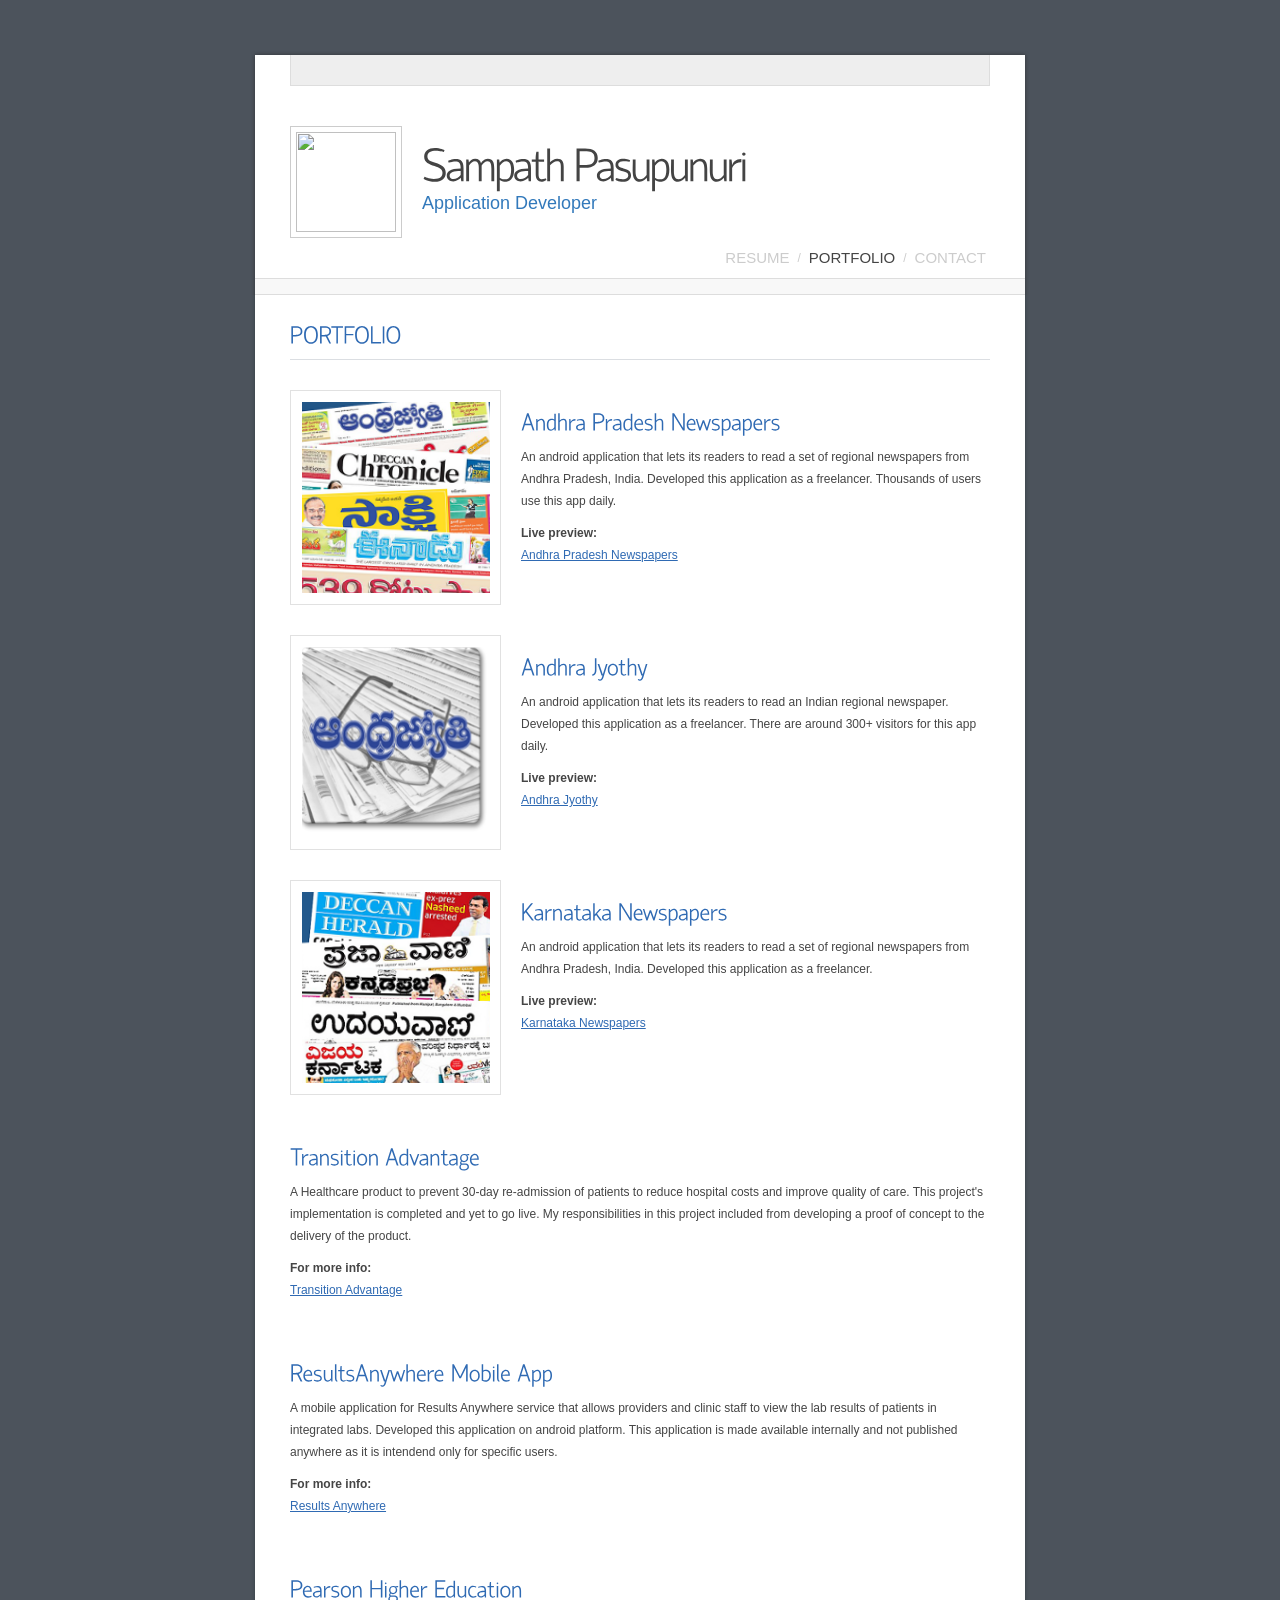
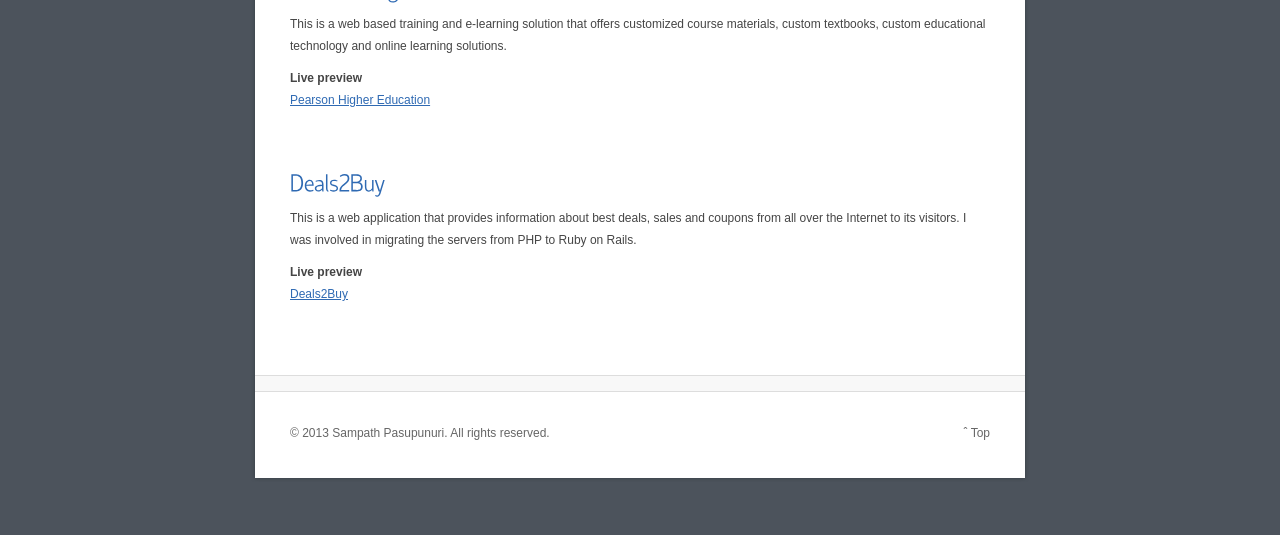
==== commit 1ecb3945: "making portfolio the index" ====
--- a/public/index.html
+++ b/public/index.html
@@ -1,362 +1,269 @@
-<!DOCTYPE html PUBLIC "-//W3C//DTD XHTML 1.0 Transitional//EN" "http://www.w3.org/TR/xhtml1/DTD/xhtml1-transitional.dtd">
-<html xmlns="http://www.w3.org/1999/xhtml">
-<head>
-
-	<title>Sampath Pasupunuri</title>
-	
-	<meta http-equiv="Content-Type" content="text/html; charset=utf-8" />
-	
-	<meta name="description" content=" ... add description here ... " />
-	<meta name="keywords" content=" ... add keywords here ... " />
-	
-	<meta http-equiv="X-UA-Compatible" content="IE=EmulateIE7" />
-	
-	<!-- //////// Favicon ////////  -->
-	<link rel="shortcut icon" type="image/x-icon" href="favicon.ico"  />
-	
-	<!-- //////// Css StyleSheets ////////  -->
-	<link href="_layout/style.css"       rel="stylesheet" type="text/css" media="all"   />
-	<link href="_layout/style-print.css" rel="stylesheet" type="text/css" media="print" />
-	
-	<!-- //////// jQuery ////////  -->
-	<script src="_layout/js/jquery-1.4.2.min.js" type="text/javascript"></script>
-	
-	<!-- //////// DD_belatedPNG - Png Fix for IE ////////  -->
-	<!--[if IE 6 ]>
-		<script type="text/javascript" src="_layout/js/DD_belatedPNG_0.0.7a-min.js"></script>
-		<script type="text/javascript">
-			DD_belatedPNG.fix('#header,#content,#footer');
-		</script>
-	<![endif]-->
-	
-	<!-- //////// Cufon Font Replacement ////////  -->
-	<script type="text/javascript" src="_layout/js/cufon/cufon-yui.js"></script>
-	<script type="text/javascript" src="_layout/js/cufon/hattori_hanzo.font.js"></script>
-
-	<!-- //////// Tipsy - custom Tooltips ////////  -->
-	<link rel="stylesheet" type="text/css" href="_layout/js/tipsy/css.tipsy.css" />
-	<script type="text/javascript" src="_layout/js/tipsy/jquery.tipsy.js"></script>
-
-	<!-- //////// PrettyPhoto ////////  -->
-	<link rel="stylesheet" type="text/css" href="_layout/js/prettyphoto/css.prettyPhoto.css" />
-	<script type="text/javascript" src="_layout/js/prettyphoto/jquery.prettyPhoto.js"></script>
-	
-	<!-- //////// Customs JS  ////////  -->	
-	<script type="text/javascript">
-	/* <![CDATA[ */	                                         
-		$(document).ready(function(){
-		
-			// font replacement
-			if ( ! ( $.browser.msie && ($.browser.version == 6) ) )
-			{ 	
-				$("h1#name").css({'font-size':'46px', 'padding-top':'20px' , 'margin-bottom':'0px' });
-				Cufon.replace('#portfolio h2, h2.cv-section-name, h1#name'); // using cufon with IE6 breaks the layout in some cases
-				
-			}	
-			
-			// tooltips
-			$('.tip').tipsy({gravity: 'e'});	//  apply class .tip to any <a> tag to make it's  title be displayed like a tooltip
-			
-			// lightbox
-			$("a[rel^='prettyPhoto']").prettyPhoto({
-				theme: 'light_square',
-				hideflash: false, 		// Hides all the flash object on a page, set to TRUE if flash appears over prettyPhoto
-				wmode: 'opaque', 		// Set the flash wmode attribute
-				autoplay: true, 		// Automatically start videos: True/False
-				modal: false 			// If set to true, only the close button will close the window
-			});
-		
-		});
-	/* ]]> */			
-	</script> 
-	
-</head>
-<body>
-	
-	<noscript>
-		<link href="_layout/nojs.css" rel="stylesheet" type="text/css" media="all" />
-		<div id="nojs">JavaScript seems to be Disabled! This website works best with JavaScript enabled.</div>
-	</noscript>
-	
-	<div id="wrap">
-	
-		<div id="header">
-			
-			<div id="block-top"></div>
-			
-			<div id="personal-info" class="fixed">
-			
-				<a id="picture-of-you" href="_content/big-profile.jpg" title="Sampath" rel="prettyPhoto">
-					<img src="_content/profile.png" width="100" height="100" alt="" />
-				</a>
-				
-				<h1 id="name">Sampath Pasupunuri</h1>
-				<h2 id="what-you-do">Application Developer</h2>
-				
-			</div><!-- end #personal-info -->
-					
-			<ul id="nav" class="fixed">
-				<li><a href="index.html" class="active">Resume</a></li>
-				<li>/</li>
-				<li><a href="portfolio.html">Portfolio</a></li>
-				<li>/</li>
-				<li><a href="contact.html">Contact</a></li>
-			</ul><!-- end #nav -->
-
-			<div class="divider"></div>
-			
-		</div><!-- end #header -->
-		
-		<div id="content" class="fixed">
-		<!-- ////////////////////////////////////////////////////////////////////////////////////// -->
-
-			<div id="cv-1">
-			
-				<!-- // PERSONAL DETAILS     ////////////////////////////////////////////////////// -->
-				<div class="cv-section col-1 fixed">
-				
-					<h2 class="cv-section-name">Personal Details</h2>
-					
-					<ul class="cv-section-items">
-						
-						<li class="cv-item">
-							<span class="topic">Name:</span>         
-							Sampath Kumar Pasupunuri
-						</li>
-						<li class="cv-item">
-							<span class="topic">Day of Birth:</span>
-							28th February 1988
-						</li>
-						<li class="cv-item">
-							<span class="topic">Adress:</span>
-							3505 Moor Pointe Dr, Cumming, GA
-						</li>
-						<li class="cv-item">
-							<span class="topic">Phone:</span>
-							(270)991-7568
-						</li>
-						<li class="cv-item">
-							<span class="topic">Email:</span>
-							<a href="mailto:sampath@pasupunuri.com">sampath@pasupunuri.com</a>
-						</li>
-							
-					</ul><!-- end .cv-section-items -->
-
-				</div><!-- end .cv-section -->
-				
-				<!-- // PROFESIONAL PROFILE  ////////////////////////////////////////////////////// -->
-				<div class="cv-section col-1 fixed">
-				
-					<h2 class="cv-section-name">Profesional Profile</h2>
-					
-					<ul class="cv-section-items">
-					
-						<li class="cv-item">
-							<p>I have over 4 years of application development experience with broad range of computer expertise. 
-							Worked on a number of projects that helped me gain strong analytical, organizational and problem solving skills.
-							Demonstrated ability to work in fast paced, technically challenging and deadline oriented environments.
-							</p>
-							<p>I have a high passion for working with new technologies. In my spare time I like to learn new technologies and develop applications as a freelancer.
-							Developed three android applications that are on google play store and have got good number of downloads and reviews.</p>
-						</li>
-						
-					</ul><!-- end .cv-section-items -->
-
-				</div><!-- end .cv-section -->
-				
-				<div class="cv-section col-1 fixed">
-				
-					<h2 class="cv-section-name">Freelance Experience</h2>
-					
-					<ul class="cv-section-items">
-					<li class="cv-item">
-					<h2>Android Application Developer</h2>
-					<br />
-					<p>
-					Developed three android applications as a freelancer that are published on google play store.
-					</p>
-					<ul>
-						<li>Andhra Pradesh Newspapers - 35000+ downloads as of 30th June 2013.</li>
-						<li>Andhra Jyothy Newspaper - 1500+ downloads as of 30th June 2013.</li>
-						<li>Karnataka Newspapers - Published on 28th June, 2013. 200+ downloads as of 30th June 2013.</li>
-					</ul>
-					<p>
-							<b>Environment:</b> Android SDK, Java, Ruby, Sinatra, Heroku
-							</p>	
-					</li>
-					</ul>
-				</div>
-				
-				<!-- // WORK EXPERIENCE      ////////////////////////////////////////////////////// -->
-				<div class="cv-section col-1 fixed">
-				
-					<h2 class="cv-section-name">Work Experience</h2>
-					
-					<ul class="cv-section-items">
-					
-						<li class="cv-item">
-							<h4>Dec 2011 - Present</h4>
-							<h2>Software Engineer, Consultant</h2>
-							<h3>Healthcare-Liaison Technologies, GA</h3>
-							<br />
-							<p>I was brought in to assist with the implementation of a proof of concept for a healthcare product and the implementation was approved for
-							further development. I was involved from initial design and investigation of platforms to the delivery of the product. During this process I had a number of key
-							responsiblities like establishing coding patterns for a larger team at offshore to follow, implemenatation of security framework,
-							integration with various other in-house developed modules and desiging an incremental data model based off HL7 RIM.
-							</p>
-							
-							I also worked on a few small-scale projects that include  
-							<ul>
-								<li>Developing an android application for ResultsAnwhere service.</li>
-								<li>Hospital Enablement	that process CCDs (Continuity of Care Document) and load data into the system.</li>
-								<li>MLLP (Message lower layer protocol) interface engine.</li>
-							</ul> 
-							<p>
-							<b>Environment:</b> JEE 6(CDI, EJB, JSF, JAX-RS, JAX-WS, JPA, JAXB), Seam, Spring batch, 
-							Hibernate, JSP, JBoss AS 7.1.0 Final, JBoss AS 7.0.2 Final, JBoss 4.2.3 GA, Apache-Tomcat-7.0.4, SQL Server, TestNG, SOAP, REST, JSON, XML, Arquillian, 
-							Maven, SVN, Jenkins, Log4j, Jackson, Android SDK.
-							</p>
-						</li>
-						<li class="cv-item">
-							<h4>Jun 2011 - Nov 2011</h4>
-							<h2>Software Developer, Consultant</h2>
-							<h3>Pearson, NY</h3>
-							<br />
-							<p>Assisted with enhancement of a web based e-learning application. A few of my major accomplishments were</p>
-							<ul>
-								<li>Owned the data access layer to accommodate changes made in database schema in each sprint.</li>
-								<li>Involved in the development of Site and Search administration system. </li>
-								<li>Coordinated with offshore team for clarifications on requirements and for issues resolution.</li>
-							</ul>
-							<p>
-							<b>Environment:</b> Spring 2.5.5, Hibernate, Seam, JSF, Java Script, Ajax, XHTML, Maven, JUnit, Oracle, SVN, Apache, Apache Tomcat 6, Hudson
-							</p>
-						</li>
-						
-						<li class="cv-item">
-							<h4>Jan 2010 - May 2011</h4>
-							<h2>Graduate Assistant</h2>
-							<h3>Western Kentucky University, KY</h3>
-							<br />
-							<ul>
-								<li>Developed an iPhone application that keeps all its users posted with the news in Journalism department.or</li>
-								<li>Assisted Dr. Bruce Kessler to code PI's wavelet-based spectrum analysis algorithm into a webservice using Java.</li>
-								<li>Assisted Professor Atici’s students in python programming.</li>
-							</ul>
-						</li>
-						
-						<li class="cv-item">
-							<h4>Jun 2009 - Feb 2010</h4>
-							<h2>Web Developer</h2>
-							<h3>Spectrawide, India</h3>
-							<br />
-							<p>Worked on migrating the servers from PHP to Ruby on Rails.</p>
-							<ul>
-								<li>Involved in maintenance, enhancement and automation of dynamic content for their online portals.</li>
-								<li>Implemented a few automated tasks to handle data feed download and upload to database on daily basis, to
-								parse HTML data using Ruby and deal expiry notification.</li>
-							</ul>
-							<p><b>Environment:</b> Ruby on Rails, XML, HTML, Java Script, AJAX, MYSQL 5, Apache, CVS.</p>
-						</li>
-						
-					</ul><!-- end .cv-section-items -->
-				
-				</div><!-- end .cv-section -->
-			
-				<!-- // TECHNICAL SKILLS     ////////////////////////////////////////////////////// -->
-				<div class="cv-section col-1 fixed">
-				
-					<h2 class="cv-section-name"> Technical Skills</h2>
-					
-					<ul class="cv-section-items">
-						
-						<li class="cv-item"> 
-							<span class="topic">Programming Languages</span>        
-							Java, Ruby, SQL, Python, Objective-C
-						</li>
-						<li class="cv-item"> 
-							<span class="topic">Java Platform</span>         
-							J2EE, JEE6, Spring, Seam, Hibernate, JUnit, TestNG, Arquillian							
-						</li>
-						<li class="cv-item"> 
-							<span class="topic">Mobile Technologies</span>
-							Android SDK, iOS SDK(less than a year), Google Analytics
-						</li>
-						<li class="cv-item"> 
-							<span class="topic">Web Technologies</span>
-							SOAP, REST, HTML, JavaScript, Ajax, CSS, XML, JSON 
-						</li>
-						<li class="cv-item"> 
-							<span class="topic">Databases</span>         
-							SQL Server (2005, 2008, 2012), MySQL							
-						</li>
-						<li class="cv-item"> 
-							<span class="topic">Application Servers / Container</span>         
-							JBoss AS (4.2.3 GA, 7.0.2, 7.1.0 Final), Apache, Tomcat							
-						</li>
-						<li class="cv-item">
-							<span class="topic">IDEs / Editors</span>
-							Eclipse, SQL Server Management Studio, SQL Developer, Xcode, Redcar
-						</li>
-						<li class="cv-item"> 
-							<span class="topic">Operating Systems</span>         
-							Mac OS, Windows, Linux							
-						</li>
-						<li class="cv-item"> 
-							<span class="topic">Version Control</span> 
-							SVN, GIT
-						</li>
-						
-					</ul><!-- end .cv-section-items -->
-	
-				</div><!-- end .cv-section -->
-				
-				<!-- // EDUCATION            ////////////////////////////////////////////////////// -->
-				<div class="cv-section last col-1 fixed">
-				
-					<h2 class="cv-section-name">Education</h2>
-					
-					<ul class="cv-section-items">
-					
-						<li class="cv-item">
-							<h4>2010 - 2011</h4>
-							<h2>MS in Computer Science, Western Kentucky University</h2>
-							<br />
-							
-						</li>
-						<li class="cv-item">
-							<h4>2005 - 2009</h4>
-							<h2>Bachelor of Computer Science, JNTU</h2>
-							<br />
-							
-						</li>
-						
-					</ul><!-- end .cv-section-items -->
-				
-				</div><!-- end .cv-section -->
-
-			</div><!-- end #cv-1 -->	
-			
-		<!-- ////////////////////////////////////////////////////////////////////////////////////// -->	
-		</div><!-- end #content -->
-		
-		<div id="footer" class="fixed">
-			
-			<div class="divider2"></div>
-			
-			<p id="copyright">&copy; 2013 Sampath Pasupunuri. All rights reserved.</p>
-			<a href="#" id="top">&#710; Top</a>
-			
-		</div><!-- end #footer -->
-		
-		<a href="javascript:window.print()" id="print" title="Print CV" class="tip">Print CV</a>
-		<a href="#" id="download" title="Download CV" class="tip">Download CV</a>
-	
-	</div><!-- end #wrap -->
-	
-	<script type="text/javascript"> Cufon.now(); </script>
-
-	<!-- analytics code here -->
-
-</body>
+<!DOCTYPE html PUBLIC "-//W3C//DTD XHTML 1.0 Transitional//EN" "http://www.w3.org/TR/xhtml1/DTD/xhtml1-transitional.dtd">
+<html xmlns="http://www.w3.org/1999/xhtml">
+<head>
+
+	<title>Sampath Pasupunuri</title>
+	
+	<meta http-equiv="Content-Type" content="text/html; charset=utf-8" />
+	
+	<meta name="description" content=" ... add description here ... " />
+	<meta name="keywords" content=" ... add keywords here ... " />
+	
+	<meta http-equiv="X-UA-Compatible" content="IE=EmulateIE7" />
+	
+	<!-- //////// Favicon ////////  -->
+	<link rel="shortcut icon" type="image/x-icon" href="favicon.ico"  />
+	
+	<!-- //////// Css StyleSheets ////////  -->
+	<link href="_layout/style.css"       rel="stylesheet" type="text/css" media="all"   />
+	<link href="_layout/style-print.css" rel="stylesheet" type="text/css" media="print" />
+
+	<!-- //////// jQuery ////////  -->
+	<script src="_layout/js/jquery-1.4.2.min.js" type="text/javascript"></script>
+	
+	<!-- //////// DD_belatedPNG - Png Fix for IE ////////  -->
+	<!--[if IE 6 ]>
+		<script type="text/javascript" src="_layout/js/DD_belatedPNG_0.0.7a-min.js"></script>
+		<script type="text/javascript">
+			DD_belatedPNG.fix('#header,#content,#footer');
+		</script>
+	<![endif]-->
+	
+	<!-- //////// Cufon Font Replacement ////////  -->
+	<script type="text/javascript" src="_layout/js/cufon/cufon-yui.js"></script>
+	<script type="text/javascript" src="_layout/js/cufon/hattori_hanzo.font.js"></script>
+
+	<!-- //////// Tipsy - custom Tooltips ////////  -->
+	<link rel="stylesheet" type="text/css" href="_layout/js/tipsy/css.tipsy.css" />
+	<script type="text/javascript" src="_layout/js/tipsy/jquery.tipsy.js"></script>
+
+	<!-- //////// PrettyPhoto ////////  -->
+	<link rel="stylesheet" type="text/css" href="_layout/js/prettyphoto/css.prettyPhoto.css" />
+	<script type="text/javascript" src="_layout/js/prettyphoto/jquery.prettyPhoto.js"></script>
+	
+	<!-- //////// Inset Border ////////  -->
+	<script type="text/javascript" src="_layout/js/insetbordereffect/jquery.insetBorderEffect.min.js"></script>
+	
+	<!-- //////// Customs JS  ////////  -->	
+	<script type="text/javascript">
+	/* <![CDATA[ */	                                         
+		$(document).ready(function(){
+		
+			// font replacement
+			if ( ! ( $.browser.msie & ($.browser.version == 6) ) )
+			{ 	
+				$("h1#name").css({'font-size':'46px', 'padding-top':'20px' , 'margin-bottom':'0px' });
+				Cufon.replace('#portfolio h2, h2.cv-section-name, h1#name, h2.title'); // using cufon with IE6 breaks the layout in some cases
+				
+			}	
+			
+			// tooltips
+			$('.tip').tipsy({gravity: 'e'});	//  apply class .tip to any <a> tag to make it's  title be displayed like a tooltip
+			
+			// lightbox
+			$("a[rel^='prettyPhoto']").prettyPhoto({
+				theme: 'light_square',
+				hideflash: false, 		// Hides all the flash object on a page, set to TRUE if flash appears over prettyPhoto
+				wmode: 'opaque', 		// Set the flash wmode attribute
+				autoplay: true, 		// Automatically start videos: True/False
+				modal: false 			// If set to true, only the close button will close the window
+			});
+			
+			// inset border of portofolio item imgs
+			$('#portfolio .portfolio-item img').insetBorder({
+			  inset : 10,
+			  borderColor : '#fff',
+			  speed : 250,
+			  borderType : 'solid'
+			});
+		
+		});
+	/* ]]> */			
+	</script> 
+	
+</head>
+<body>
+	
+	<noscript>
+		<link href="_layout/nojs.css" rel="stylesheet" type="text/css" media="all" />
+		<div id="nojs">JavaScript seems to be Disabled! This website works best with JavaScript enabled.</div>
+	</noscript>
+	
+	<div id="wrap">
+	
+		<div id="header">
+			
+			<div id="block-top"></div>
+			
+			<div id="personal-info" class="fixed">
+			
+				<a id="picture-of-you" href="_content/big-profile.jpg" title="Sampath" rel="prettyPhoto">
+					<img src="_content/profile.png" width="100" height="100" alt="" />
+				</a>
+				
+				<h1 id="name">Sampath Pasupunuri</h1>
+				<h2 id="what-you-do">Application Developer</h2>
+				
+			</div><!-- end #personal-info -->
+					
+			<ul id="nav" class="fixed">
+				<li><a href="resume.html">Resume</a></li>
+				<li>/</li>
+				<li><a href="index.html" class="active">Portfolio</a></li>
+				<li>/</li>
+				<li><a href="contact.html">Contact</a></li>
+			</ul><!-- end #nav -->
+
+			<div class="divider"></div>
+			
+		</div><!-- end #header -->
+		
+		<div id="content" class="fixed">
+		<!-- ////////////////////////////////////////////////////////////////////////////////////// -->
+
+			<h2 class="title">Portfolio</h2>	
+			<div id="portfolio">
+
+				<div class="portfolio-item col-1 fixed">
+
+					<div class="portfolio-col-2 float-left padded-right">
+
+						<a href="https://play.google.com/store/apps/details?id=com.eenadu.epaper" class="bordered"
+							> <img
+							src="_content/andhra.png" width="208" height="211" alt="" />
+						</a>
+
+					</div>
+					<div class="portfolio-col-3 float-right">
+
+						<br />
+
+						<h2>Andhra Pradesh Newspapers</h2>
+
+						<p>An android application that lets its readers to read a set of regional newspapers from 
+						Andhra Pradesh, India. Developed this application as a freelancer. Thousands of users use this app daily.</p>
+
+						<p>
+							<strong>Live preview:</strong> <br />
+							<a href="https://play.google.com/store/apps/details?id=com.eenadu.epaper">Andhra Pradesh Newspapers</a>
+						</p>
+
+					</div>
+
+				</div>
+				
+				<!-- end .portfolio-item -->
+				<div class="portfolio-item col-1 fixed">
+					
+					<div class="portfolio-col-2 float-left padded-right">
+						
+						<a href="https://play.google.com/store/apps/details?id=com.andhrajyothi.epaper" class="bordered" >
+							<img src="_content/jyothy.png" width="208" height="211" alt="" />					
+						</a>
+											
+					</div>
+					<div class="portfolio-col-3 float-right">
+						
+						<br />
+							
+						<h2>Andhra Jyothy</h2>
+					
+						<p>An android application that lets its readers to read an Indian regional newspaper. 
+						Developed this application as a freelancer. There are around 300+ visitors for this app daily.</p>
+						
+						<p><strong>Live preview:</strong>
+						   <br /><a href="https://play.google.com/store/apps/details?id=com.andhrajyothi.epaper">Andhra Jyothy</a></p>
+						
+					</div>
+					
+				</div><!-- end .portfolio-item -->
+				
+				<!-- end .portfolio-item -->
+				<div class="portfolio-item col-1 fixed">
+					
+					<div class="portfolio-col-2 float-left padded-right">
+						
+						<a href="https://play.google.com/store/apps/details?id=com.newspapers.karnatakapapers" class="bordered" >
+							<img src="_content/karnataka.png" width="208" height="211" alt="" />					
+						</a>
+											
+					</div>
+					<div class="portfolio-col-3 float-right">
+						
+						<br />
+							
+						<h2>Karnataka Newspapers</h2>
+					
+						<p>An android application that lets its readers to read a set of regional newspapers from 
+						Andhra Pradesh, India. Developed this application as a freelancer.</p>
+						
+						<p><strong>Live preview:</strong>
+						   <br /><a href="https://play.google.com/store/apps/details?id=com.newspapers.karnatakapapers">Karnataka Newspapers</a></p>
+						
+					</div>
+					
+				</div><!-- end .portfolio-item -->
+			
+				<div class="portfolio-item col-1 fixed">
+						<br />
+						<h2>Transition Advantage</h2>
+						<p>A Healthcare product to prevent 30-day re-admission of patients to reduce hospital costs and
+						improve quality of care. This project's implementation is completed and yet to go live. My responsibilities in this
+						project included from developing a proof of concept to the delivery of the product.</p>
+						<p><strong>For more info:</strong>
+						   <br /><a href="http://www.vreehealth.com/">Transition Advantage</a></p>
+				</div><!-- end .portfolio-item -->
+				
+				<div class="portfolio-item col-1 fixed">
+					<br />
+						<h2>ResultsAnywhere Mobile App</h2>
+						<p>A mobile application for Results Anywhere service that allows providers and clinic staff to view the lab results of patients in integrated labs.
+						Developed this application on android platform. This application is made available internally and not published anywhere as it
+						is intendend only for specific users. </p>
+						<p><strong>For more info:</strong>
+						   <br /><a href="http://www.ignissystems.com/public/index.php?q=node/385">Results Anywhere</a></p>
+					
+				</div><!-- end .portfolio-item -->
+				
+				<div class="portfolio-item col-1 fixed">
+					<br />
+						<h2>Pearson Higher Education</h2>
+						<p>This is a web based training and e-learning solution that offers customized course materials,
+						 custom textbooks, custom educational technology and online learning solutions.</p>
+						<p><strong>Live preview</strong>
+						   <br /><a href="http://www.pearsonhighered.com/pearsonhigheredus/index.page?forced_logout=forced_logged_out">
+						   Pearson Higher Education</a></p>
+					
+				</div><!-- end .portfolio-item -->
+				
+				<div class="portfolio-item col-1 fixed">
+					<br />
+						<h2>Deals2Buy</h2>
+						<p>This is a web application that provides information about best deals, sales and coupons from all over the
+						Internet to its visitors. I was involved in migrating the servers from PHP to Ruby on Rails.</p>
+						<p><strong>Live preview</strong>
+						   <br /><a href="http://www.deals2buy.com/">
+						   Deals2Buy</a></p>
+				</div><!-- end .portfolio-item -->
+			</div><!-- end #portfolio -->
+			
+		<!-- ////////////////////////////////////////////////////////////////////////////////////// -->	
+		</div><!-- end #content -->
+		
+		<div id="footer" class="fixed">
+			
+			<div class="divider2"></div>
+			
+			<p id="copyright">&copy; 2013 Sampath Pasupunuri. All rights reserved.</p>
+			<a href="#" id="top">&#710; Top</a>
+			
+		</div><!-- end #footer -->
+		
+	</div><!-- end #wrap -->
+	
+	<script type="text/javascript"> Cufon.now(); </script>
+
+	<!-- analytics code here -->
+
+</body>
 </html>
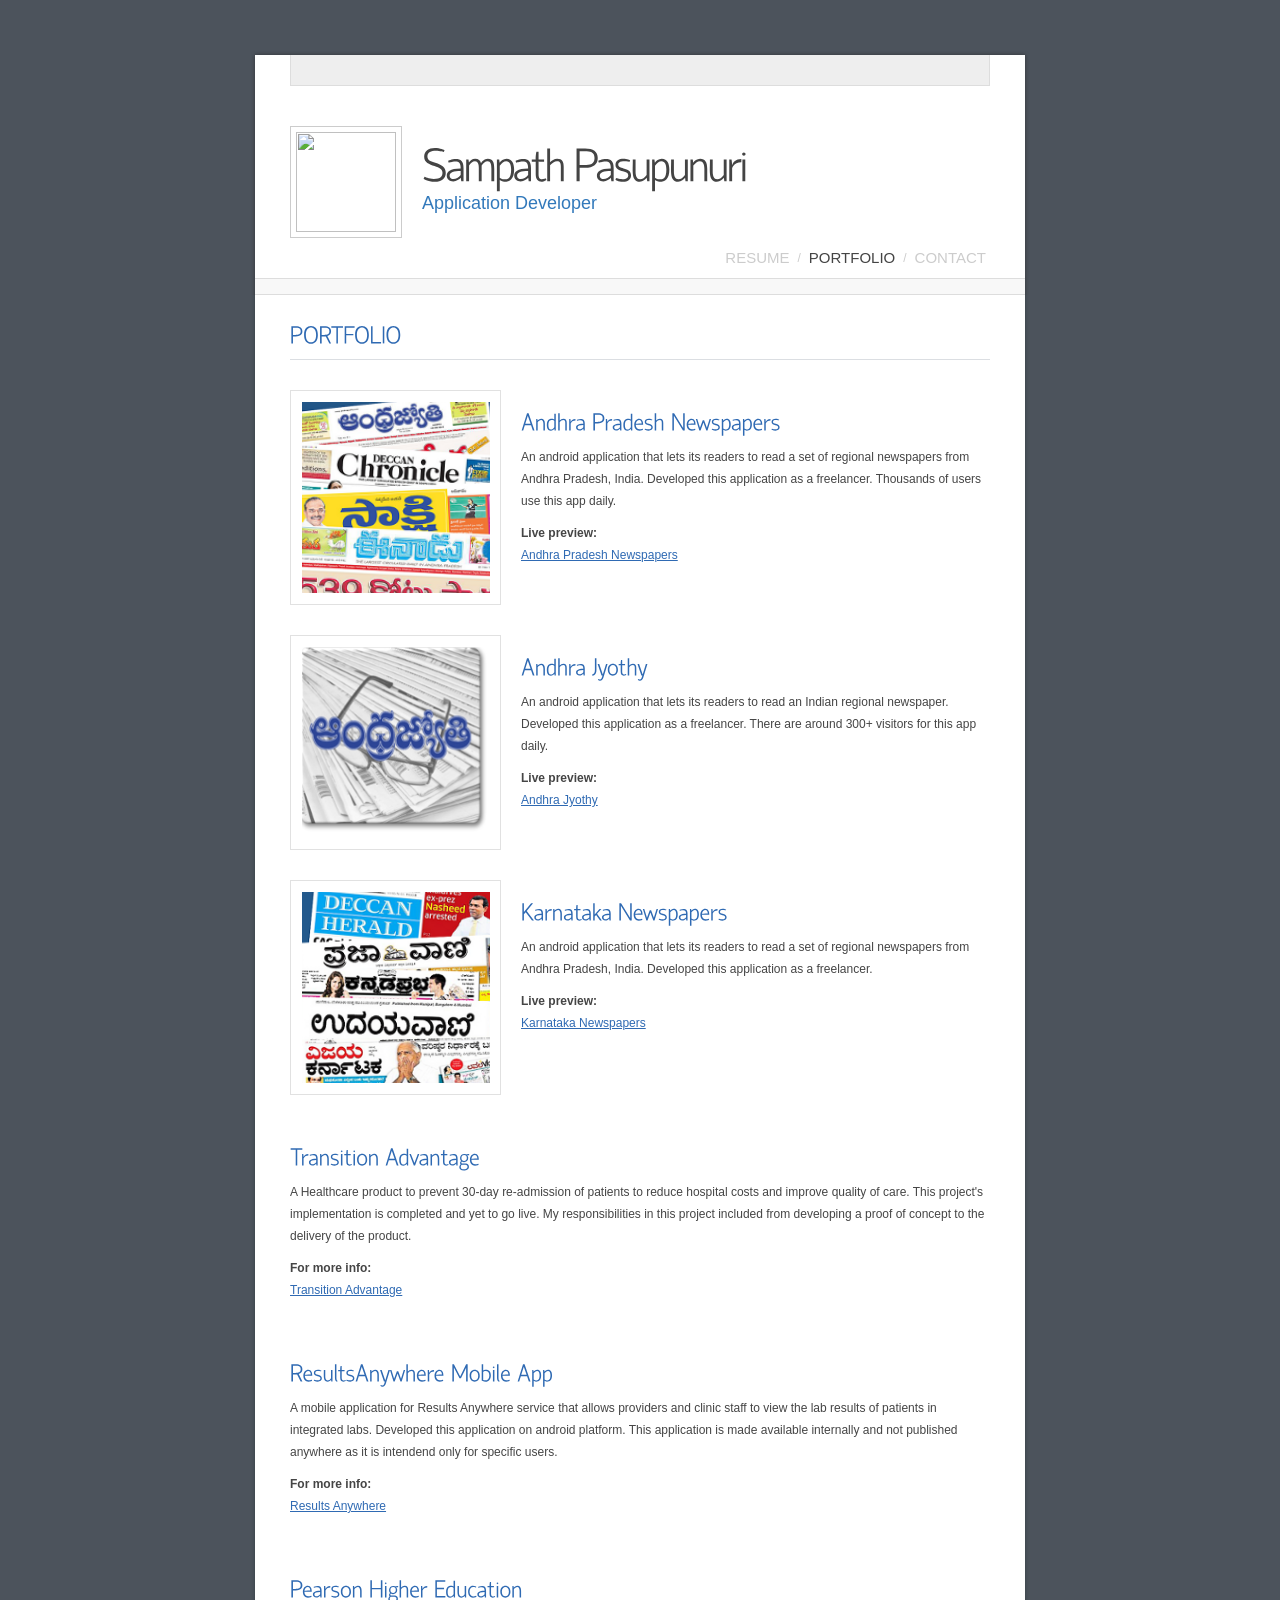
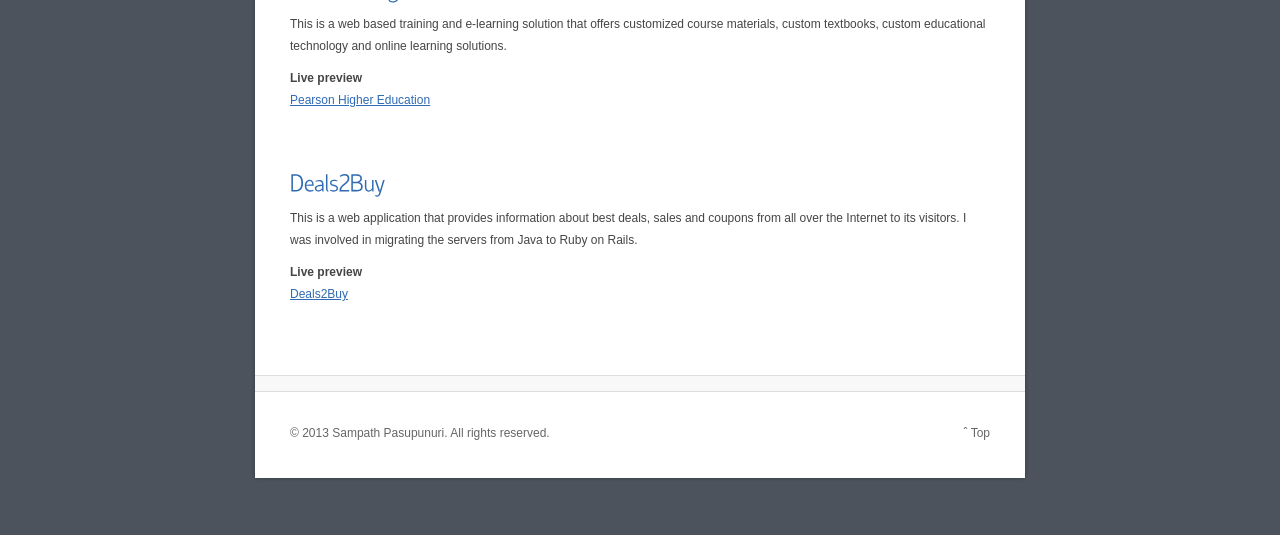
==== commit 58de7918: "changes to deals2buy description" ====
--- a/public/index.html
+++ b/public/index.html
@@ -240,7 +240,7 @@
 					<br />
 						<h2>Deals2Buy</h2>
 						<p>This is a web application that provides information about best deals, sales and coupons from all over the
-						Internet to its visitors. I was involved in migrating the servers from PHP to Ruby on Rails.</p>
+						Internet to its visitors. I was involved in migrating the servers from Java to Ruby on Rails.</p>
 						<p><strong>Live preview</strong>
 						   <br /><a href="http://www.deals2buy.com/">
 						   Deals2Buy</a></p>
